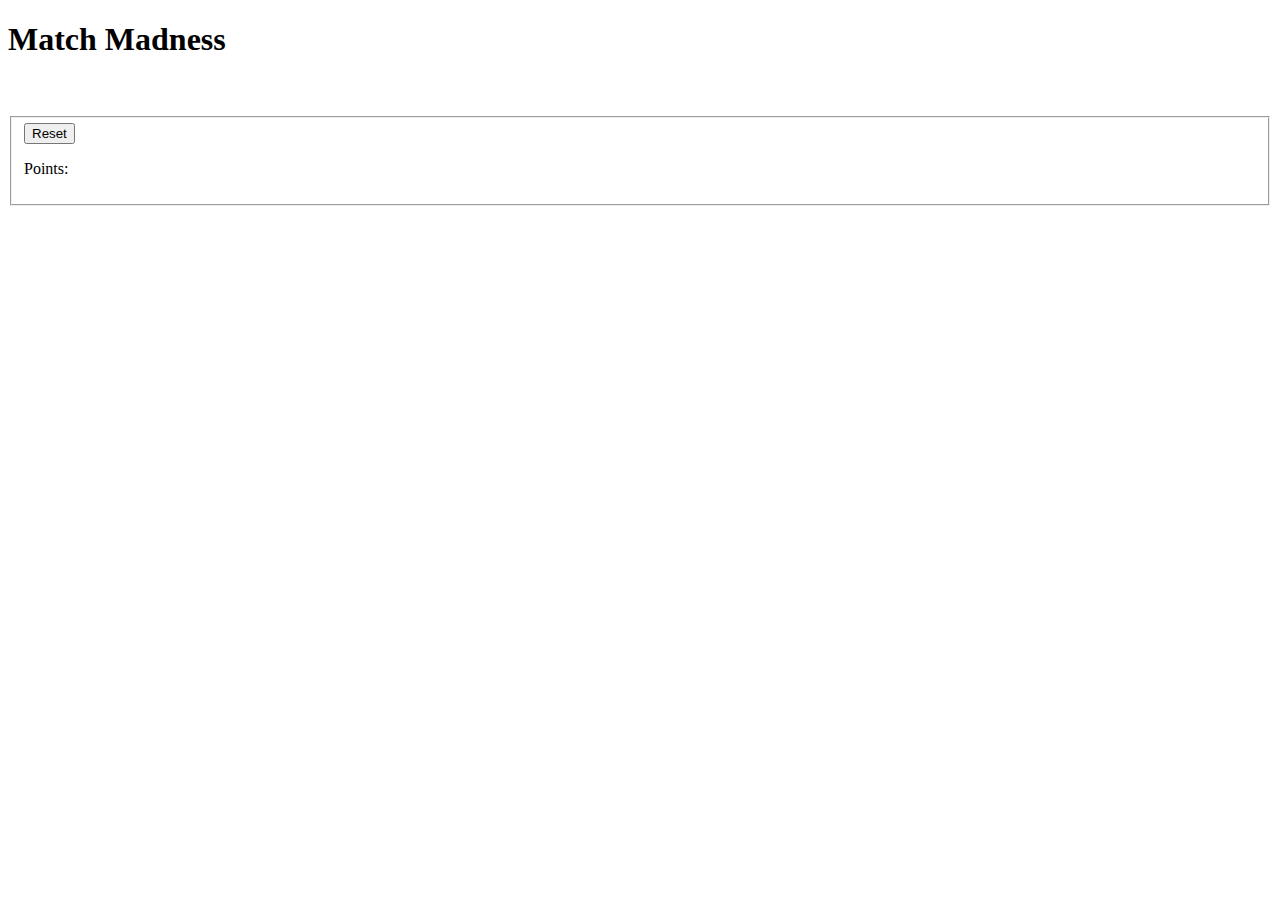
==== index.html @ 221cc9b6 "index.html" ====
<!DOCTYPE html>
<html>
  <head>
    <meta charset="utf-8">
    <title>Match Master</title>
    <link rel="stylesheet" type="text/css" href="style.css">
  </head>
   
  <body>
    <h1>Match Madness</h1>
    <div class="field">
    </div><br><br>
    
    
    <fieldset>
      <div class="buttons">
        <button onclick="restart()" >Reset</button>
        <p>Points: <span class="score"></span></p>
    </div>
      
    </fieldset>
    <script src="index.js"></script>
  </body>
</html>
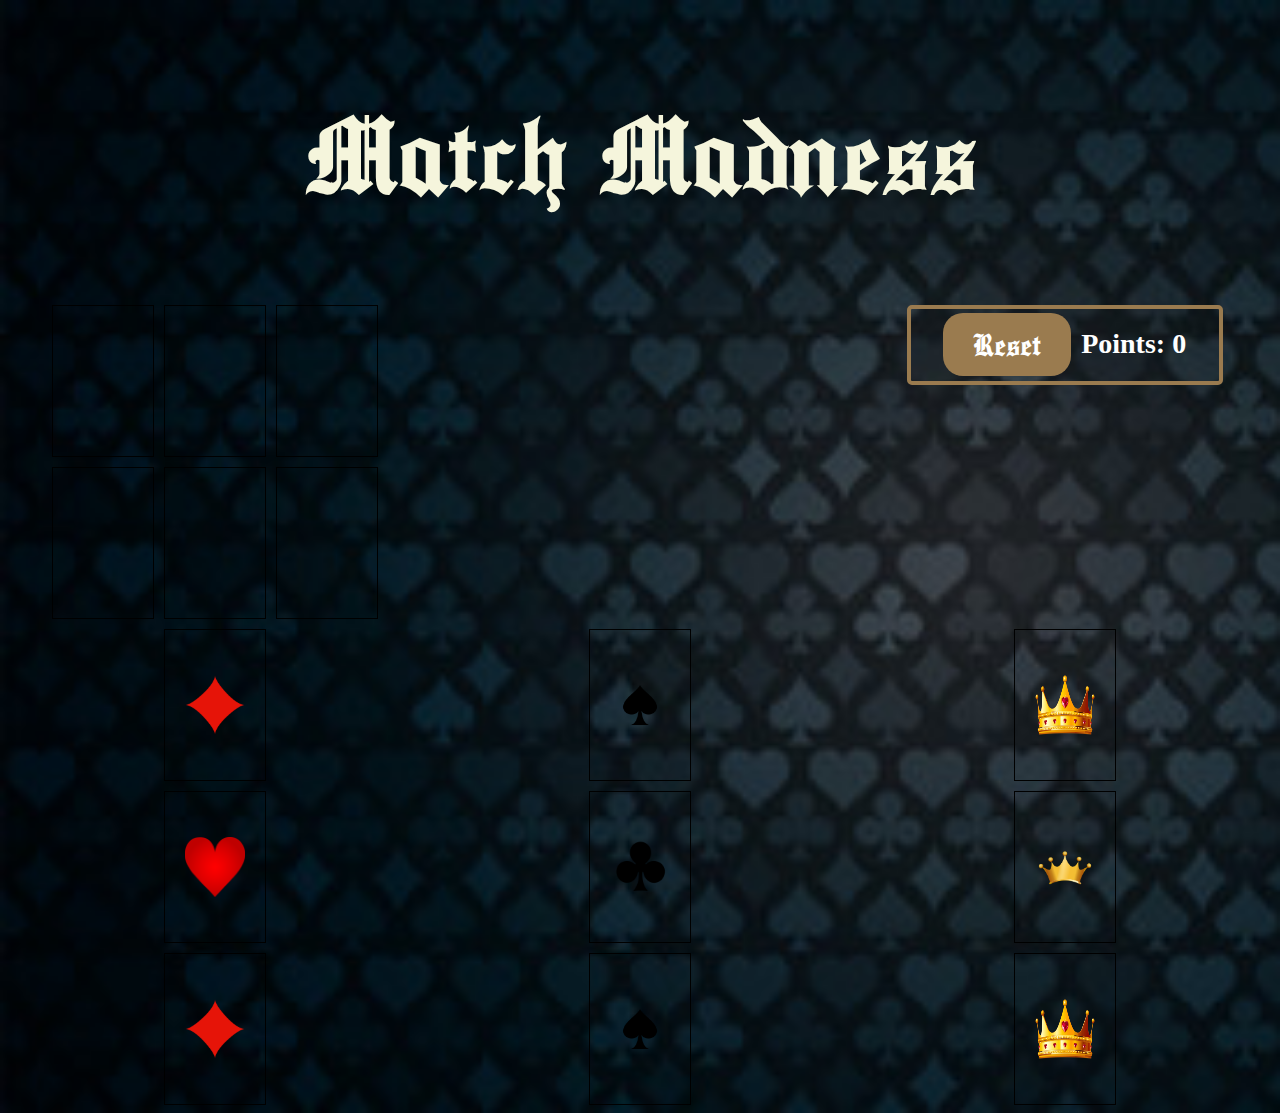
==== commit f199586e: "Update index.html" ====
--- a/index.html
+++ b/index.html
@@ -9,7 +9,19 @@
   <body>
     <h1>Match Madness</h1>
     <div class="field">
-    </div><br><br>
+      <div class="field">
+    <!-- Top row cards -->
+    <div class="card top-row"></div>
+    <div class="card top-row"></div>
+    <div class="card top-row"></div>
+
+    <!-- Bottom row cards -->
+    <div class="card bottom-row"></div>
+    <div class="card bottom-row"></div>
+    <div class="card bottom-row"></div>
+  </div><br><br>
+
+   
     
     
     <fieldset>
--- a/style.css
+++ b/style.css
@@ -0,0 +1,124 @@
+body {
+  min-height: 100vh;
+  min-width: 100vh;
+  background-color: rgb(37, 15, 15);
+  color: white;
+  background-image: url('BGP.jpg');
+  background-size: cover; 
+  background-repeat: no-repeat;
+  
+  
+}
+
+h1 {
+    text-align: center;
+    font-weight: 200;
+    font-size: 120px;
+    color: beige;
+    font-family: myfont;
+       
+}
+
+p {
+    text-align: center;
+    font-size: 30px;
+    font-weight: bold;
+}
+
+.buttons {
+  display: flex;
+  flex-direction: row;
+  align-items: center;
+  justify-content: center;
+}
+
+.buttons button {
+  padding: 10px 30px;
+  font-size: 35px;
+  border-radius: 20px;
+  background-color: #9A7B4F;
+  color: white;
+  border: none;
+  cursor: pointer;
+  margin-right: 10px; 
+  font-family: myFont;
+}
+.card .front {
+  display: flex;
+  justify-content: center;
+  align-items: center;
+}
+
+.card .back {
+ 
+  background-position: center center;
+  background-size: cover;
+  backface-visibility: hidden;
+  background-image: url('img.jpg');
+}
+
+.card .front {
+  transform: rotateY(180deg);
+}
+fieldset {
+ 
+  padding: 4px;
+  border: 4px solid #9A7B4F; 
+  border-radius: 5px;
+  width: 300px;
+  height: 64px;
+  margin: 0 auto;
+  
+}
+
+.buttons p {
+  margin: 0;
+  font-size: 28px; 
+}
+
+.field {
+      display: grid;
+      grid-template-columns: repeat(3, 1fr); /* 3 columns */
+      grid-gap: 10px;
+      justify-items: center;
+    }
+
+    .card {
+      width: 100px; /* Adjust card size as needed */
+      height: 150px; /* Adjust card size as needed */
+      border: 1px solid black; /* Add border or styles */
+      display: flex;
+      justify-content: center;
+      align-items: center;
+      cursor: pointer;
+    }
+
+.front-image {
+  width: 60px;
+  height: 60px;
+}
+
+.card.flipped {
+  transform: rotateY(180deg);
+}
+
+.front, .back {
+    backface-visibility: hidden;
+    position: absolute;
+    border-radius: 10px;
+    top: 0;
+    left: 0;
+    height: 100%;
+    width: 100%;
+    
+   
+    
+}
+@font-face {
+  font-family: myFont;
+  src: url(Am.ttf);
+}
+
+
+
+
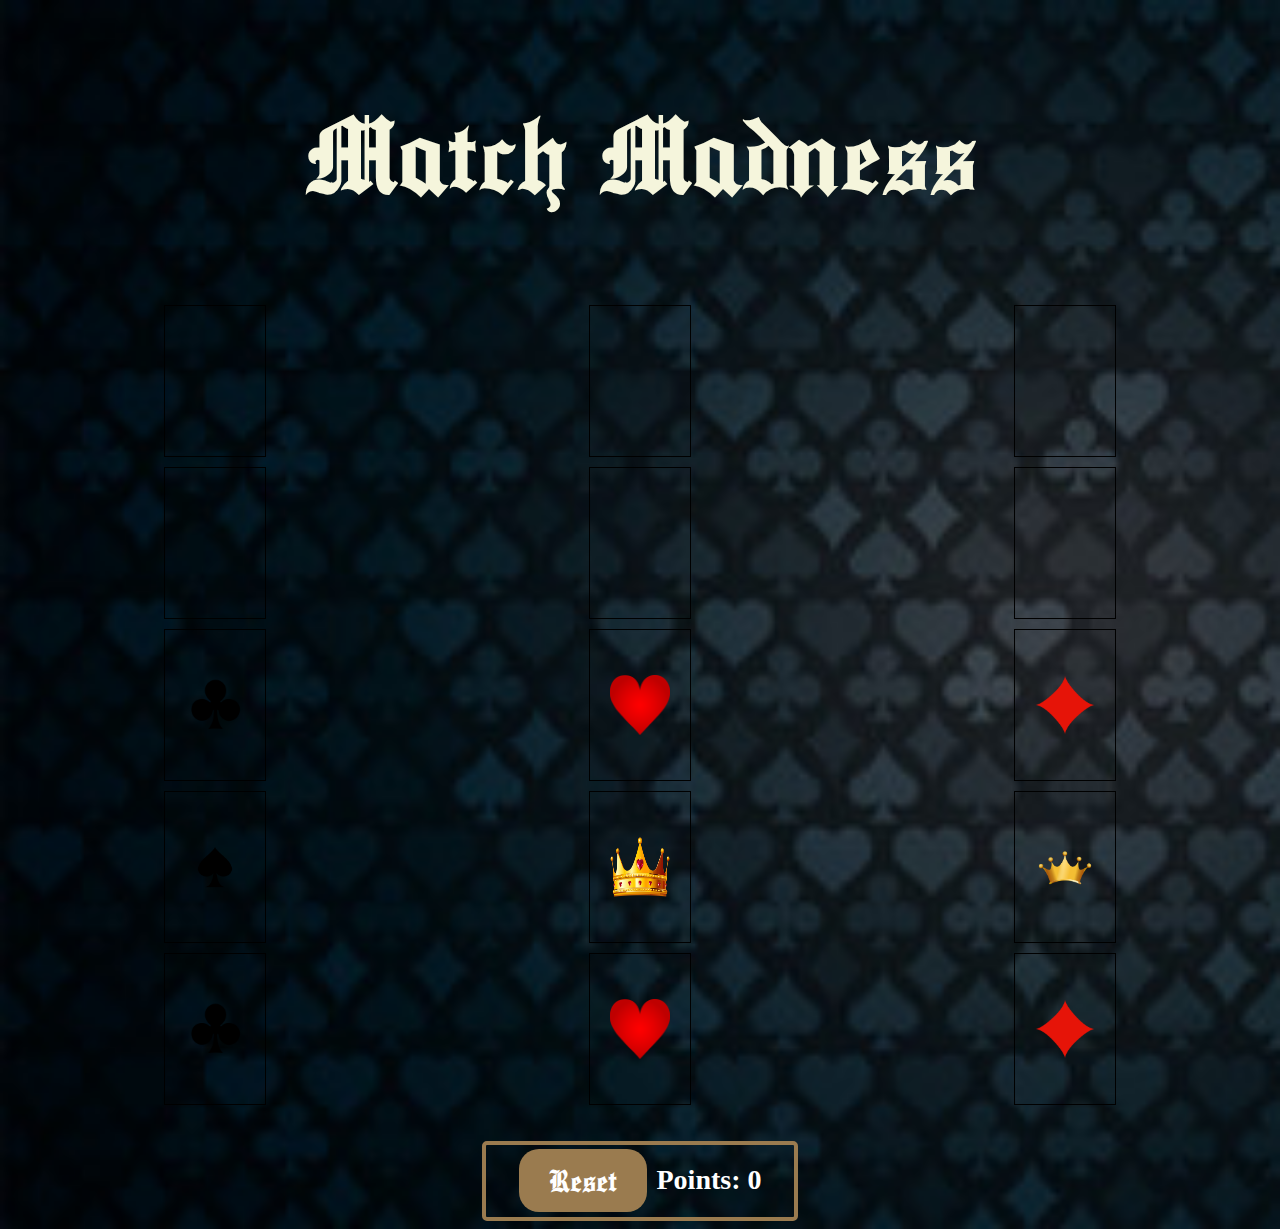
==== commit 19f4c4a2: "Update index.html" ====
--- a/index.html
+++ b/index.html
@@ -9,7 +9,6 @@
   <body>
     <h1>Match Madness</h1>
     <div class="field">
-      <div class="field">
     <!-- Top row cards -->
     <div class="card top-row"></div>
     <div class="card top-row"></div>
--- a/style.css
+++ b/style.css
@@ -76,7 +76,7 @@
   font-size: 28px; 
 }
 
-.field {
+ .field {
       display: grid;
       grid-template-columns: repeat(3, 1fr); /* 3 columns */
       grid-gap: 10px;
@@ -93,6 +93,13 @@
       cursor: pointer;
     }
 
+    .top-row {
+      grid-row: 1; /* Cards in top row */
+    }
+
+    .bottom-row {
+      grid-row: 2; /* Cards in bottom row */
+    }
 .front-image {
   width: 60px;
   height: 60px;
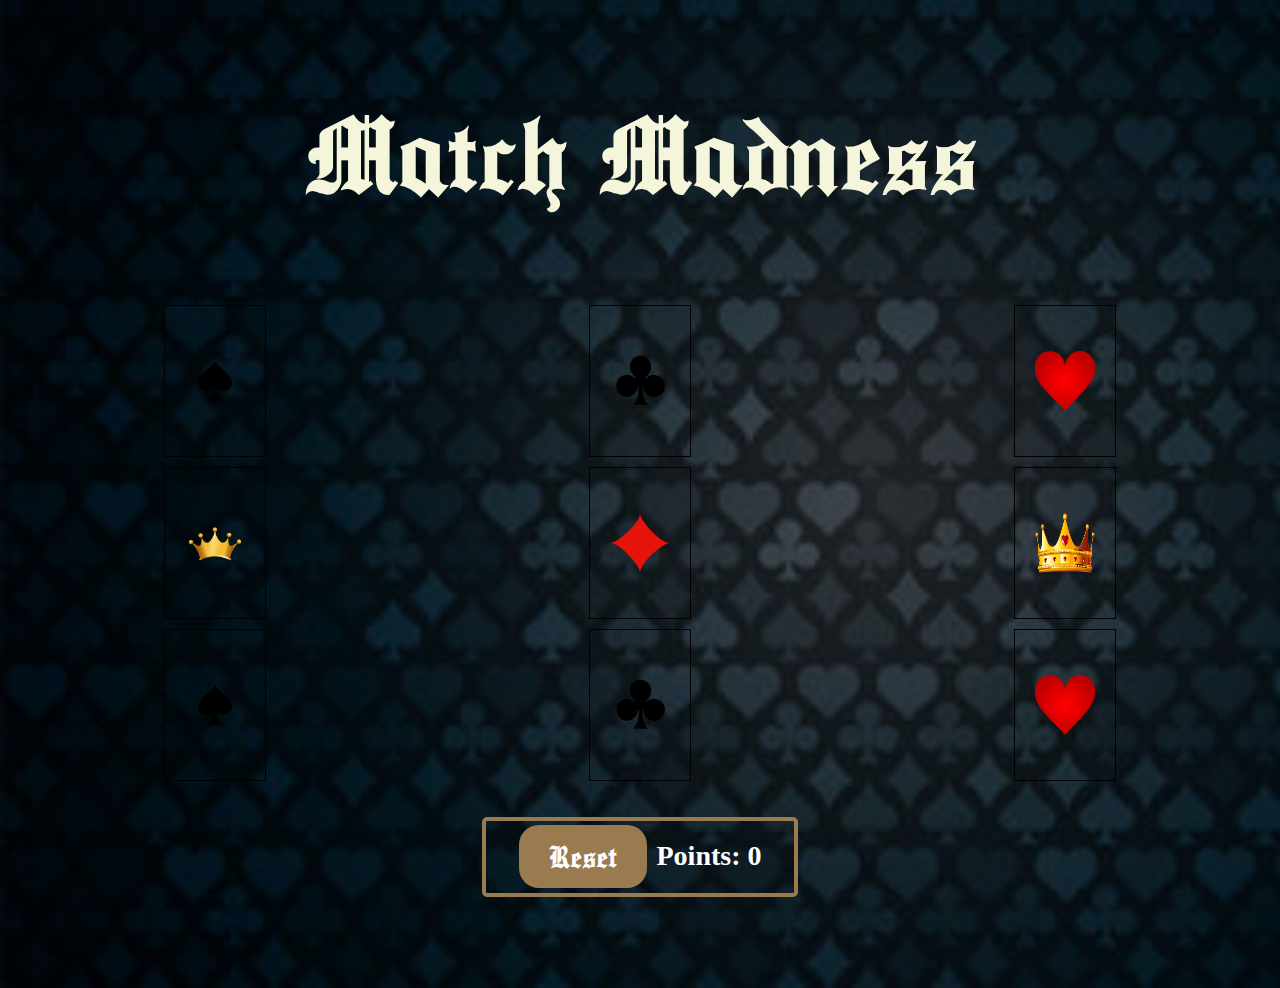
==== commit 9acfa658: "Update index.html" ====
--- a/index.html
+++ b/index.html
@@ -9,15 +9,6 @@
   <body>
     <h1>Match Madness</h1>
     <div class="field">
-    <!-- Top row cards -->
-    <div class="card top-row"></div>
-    <div class="card top-row"></div>
-    <div class="card top-row"></div>
-
-    <!-- Bottom row cards -->
-    <div class="card bottom-row"></div>
-    <div class="card bottom-row"></div>
-    <div class="card bottom-row"></div>
   </div><br><br>
 
    
